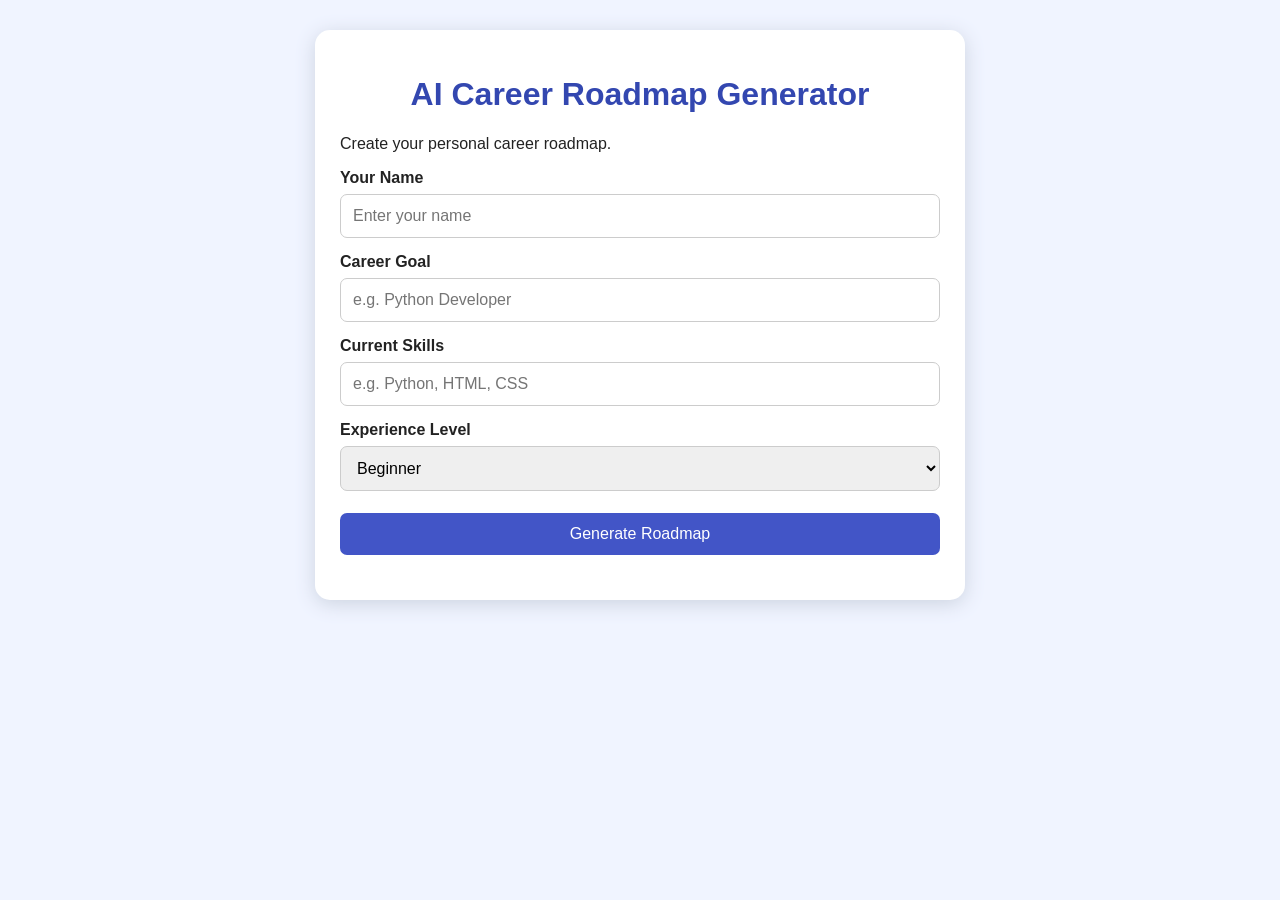
==== frontend.html @ e23b0243 "Add career roadmap frontend" ====
<!DOCTYPE html>
<html lang="en">
<head>
  <meta charset="UTF-8">
  <meta name="viewport" content="width=device-width, initial-scale=1.0">
  <title>AI Career Roadmap Generator</title>
  <style>
    body {
      font-family: Arial, sans-serif;
      background: #f0f4ff;
      margin: 0;
      padding: 30px 15px;
      color: #222;
    }
    .container {
      max-width: 600px;
      margin: auto;
      background: white;
      padding: 25px;
      border-radius: 15px;
      box-shadow: 0 4px 20px #ccd3e0;
    }
    h1 { color: #3347b0; text-align: center; }
    label { display: block; margin-top: 15px; font-weight: bold; }
    input, select, button {
      width: 100%;
      box-sizing: border-box;
      padding: 12px;
      margin-top: 7px;
      border-radius: 7px;
      border: 1px solid #ccc;
      font-size: 16px;
    }
    button {
      background: #4255c7;
      color: white;
      border: none;
      margin-top: 22px;
      cursor: pointer;
    }
    #result { margin-top: 20px; white-space: pre-wrap; }
  </style>
</head>
<body>
  <div class="container">
    <h1>AI Career Roadmap Generator</h1>
    <p>Create your personal career roadmap.</p>
    <form id="careerForm">
      <label>Your Name</label>
      <input id="name" placeholder="Enter your name" required>
      <label>Career Goal</label>
      <input id="goal" placeholder="e.g. Python Developer" required>
      <label>Current Skills</label>
      <input id="skills" placeholder="e.g. Python, HTML, CSS">
      <label>Experience Level</label>
      <select id="level">
        <option>Beginner</option>
        <option>Intermediate</option>
        <option>Advanced</option>
      </select>
      <button type="submit">Generate Roadmap</button>
    </form>
    <div id="result"></div>
  </div>
  <script>
    document.getElementById("careerForm").addEventListener("submit", async function(e) {
      e.preventDefault();
      const result = document.getElementById("result");
      result.textContent = "Generating your roadmap...";
      try {
        const response = await fetch("/generate", {
          method: "POST",
          headers: {"Content-Type": "application/json"},
          body: JSON.stringify({
            name: document.getElementById("name").value,
            goal: document.getElementById("goal").value,
            skills: document.getElementById("skills").value,
            level: document.getElementById("level").value
          })
        });
        const data = await response.json();
        result.textContent = data.success
          ? "Your career roadmap request was received!\n\n" + JSON.stringify(data.roadmap, null, 2)
          : "Could not generate roadmap.";
      } catch (error) {
        result.textContent = "Error connecting to the server. Please try again.";
      }
    });
  </script>
</body>
</html>
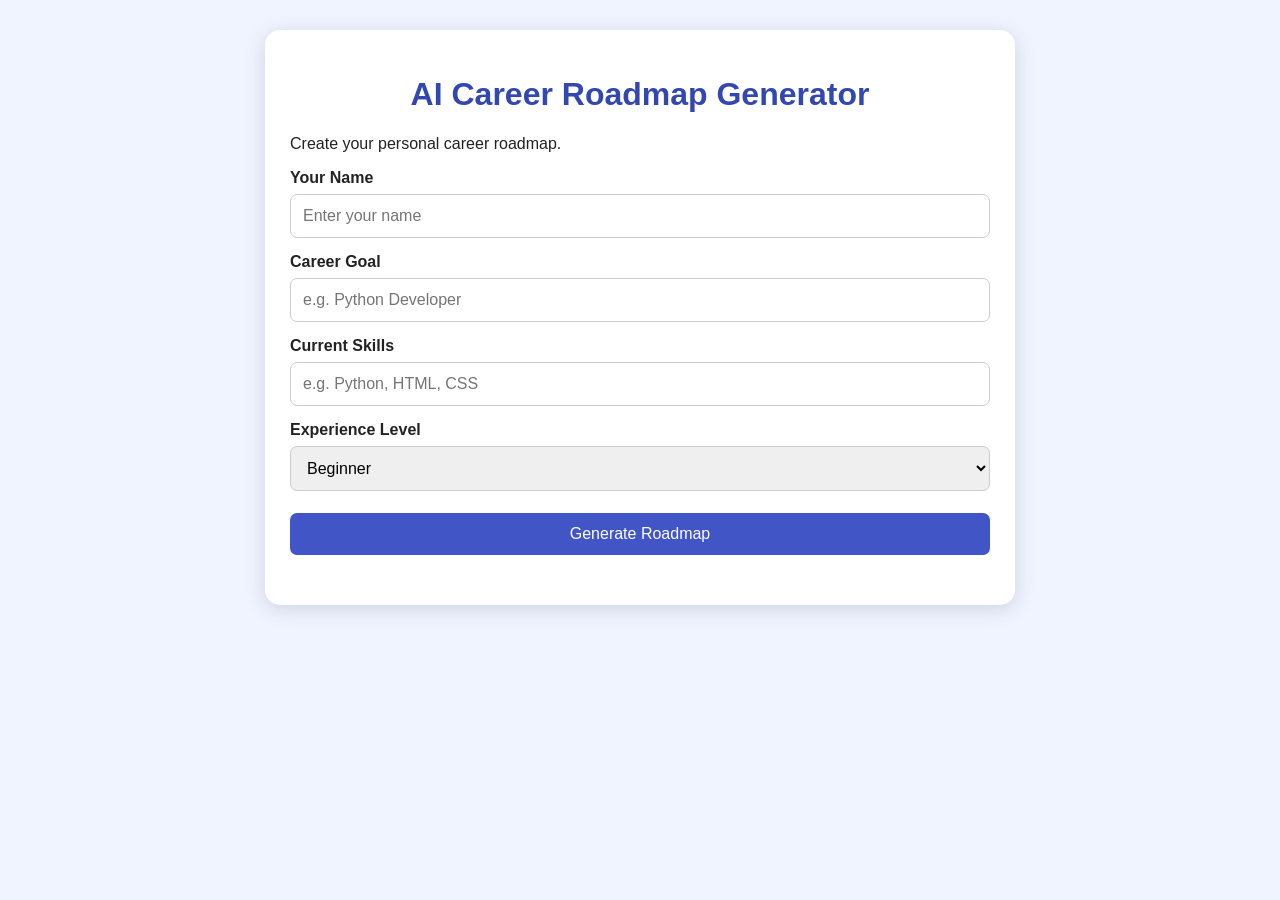
==== commit 33137d4d: "Display roadmap in weekly cards Updated the layout and style of the AI Career Roadmap Generator. Enh" ====
--- a/frontend.html
+++ b/frontend.html
@@ -14,7 +14,7 @@
       color: #222;
     }
     .container {
-      max-width: 600px;
+      max-width: 700px;
       margin: auto;
       background: white;
       padding: 25px;
@@ -39,35 +39,54 @@
       margin-top: 22px;
       cursor: pointer;
     }
-    #result { margin-top: 20px; white-space: pre-wrap; }
+    .week-card {
+      background: #f7f8ff;
+      border-left: 5px solid #4255c7;
+      padding: 15px;
+      margin-top: 15px;
+      border-radius: 8px;
+    }
+    .week-card h3 { color: #3347b0; margin-top: 0; }
+    .week-card li { margin: 9px 0; }
+    #result { margin-top: 25px; }
+    .message { padding: 12px; background: #eef2ff; border-radius: 8px; }
   </style>
 </head>
 <body>
   <div class="container">
     <h1>AI Career Roadmap Generator</h1>
     <p>Create your personal career roadmap.</p>
+
     <form id="careerForm">
-      <label>Your Name</label>
+      <label for="name">Your Name</label>
       <input id="name" placeholder="Enter your name" required>
-      <label>Career Goal</label>
+
+      <label for="goal">Career Goal</label>
       <input id="goal" placeholder="e.g. Python Developer" required>
-      <label>Current Skills</label>
+
+      <label for="skills">Current Skills</label>
       <input id="skills" placeholder="e.g. Python, HTML, CSS">
-      <label>Experience Level</label>
+
+      <label for="level">Experience Level</label>
       <select id="level">
         <option>Beginner</option>
         <option>Intermediate</option>
         <option>Advanced</option>
       </select>
+
       <button type="submit">Generate Roadmap</button>
     </form>
+
     <div id="result"></div>
   </div>
+
   <script>
     document.getElementById("careerForm").addEventListener("submit", async function(e) {
       e.preventDefault();
+
       const result = document.getElementById("result");
-      result.textContent = "Generating your roadmap...";
+      result.innerHTML = '<p class="message">Generating your roadmap...</p>';
+
       try {
         const response = await fetch("/generate", {
           method: "POST",
@@ -79,14 +98,60 @@
             level: document.getElementById("level").value
           })
         });
+
         const data = await response.json();
-        result.textContent = data.success
-          ? "Your career roadmap request was received!\n\n" + JSON.stringify(data.roadmap, null, 2)
-          : "Could not generate roadmap.";
+
+        if (!response.ok || !data.success) {
+          throw new Error("Could not generate roadmap.");
+        }
+
+        const roadmap = data.roadmap;
+
+        if (!roadmap.steps) {
+          result.innerHTML = '<p class="message">Request received, but roadmap steps were not returned.</p>';
+          return;
+        }
+
+        result.innerHTML = `
+          <h2>Your Career Roadmap</h2>
+          <p><strong>Goal:</strong> ${escapeHTML(roadmap.career_goal || "")}</p>
+          <p><strong>Level:</strong> ${escapeHTML(roadmap.current_level || "")}</p>
+          <p><strong>Skills:</strong> ${escapeHTML(roadmap.current_skills || "")}</p>
+        `;
+
+        roadmap.steps.forEach(step => {
+          const card = document.createElement("div");
+          card.className = "week-card";
+
+          const heading = document.createElement("h3");
+          heading.textContent = step.week + " — " + step.title;
+          card.appendChild(heading);
+
+          const list = document.createElement("ul");
+          (step.tasks || []).forEach(task => {
+            const item = document.createElement("li");
+            item.textContent = task;
+            list.appendChild(item);
+          });
+
+          card.appendChild(list);
+          result.appendChild(card);
+        });
+
       } catch (error) {
-        result.textContent = "Error connecting to the server. Please try again.";
+        result.innerHTML = '<p class="message">Error generating roadmap. Please try again.</p>';
       }
     });
+
+    function escapeHTML(value) {
+      return String(value).replace(/[&<>"']/g, char => ({
+        "&": "&amp;",
+        "<": "&lt;",
+        ">": "&gt;",
+        '"': "&quot;",
+        "'": "&#39;"
+      })[char]);
+    }
   </script>
 </body>
 </html>
